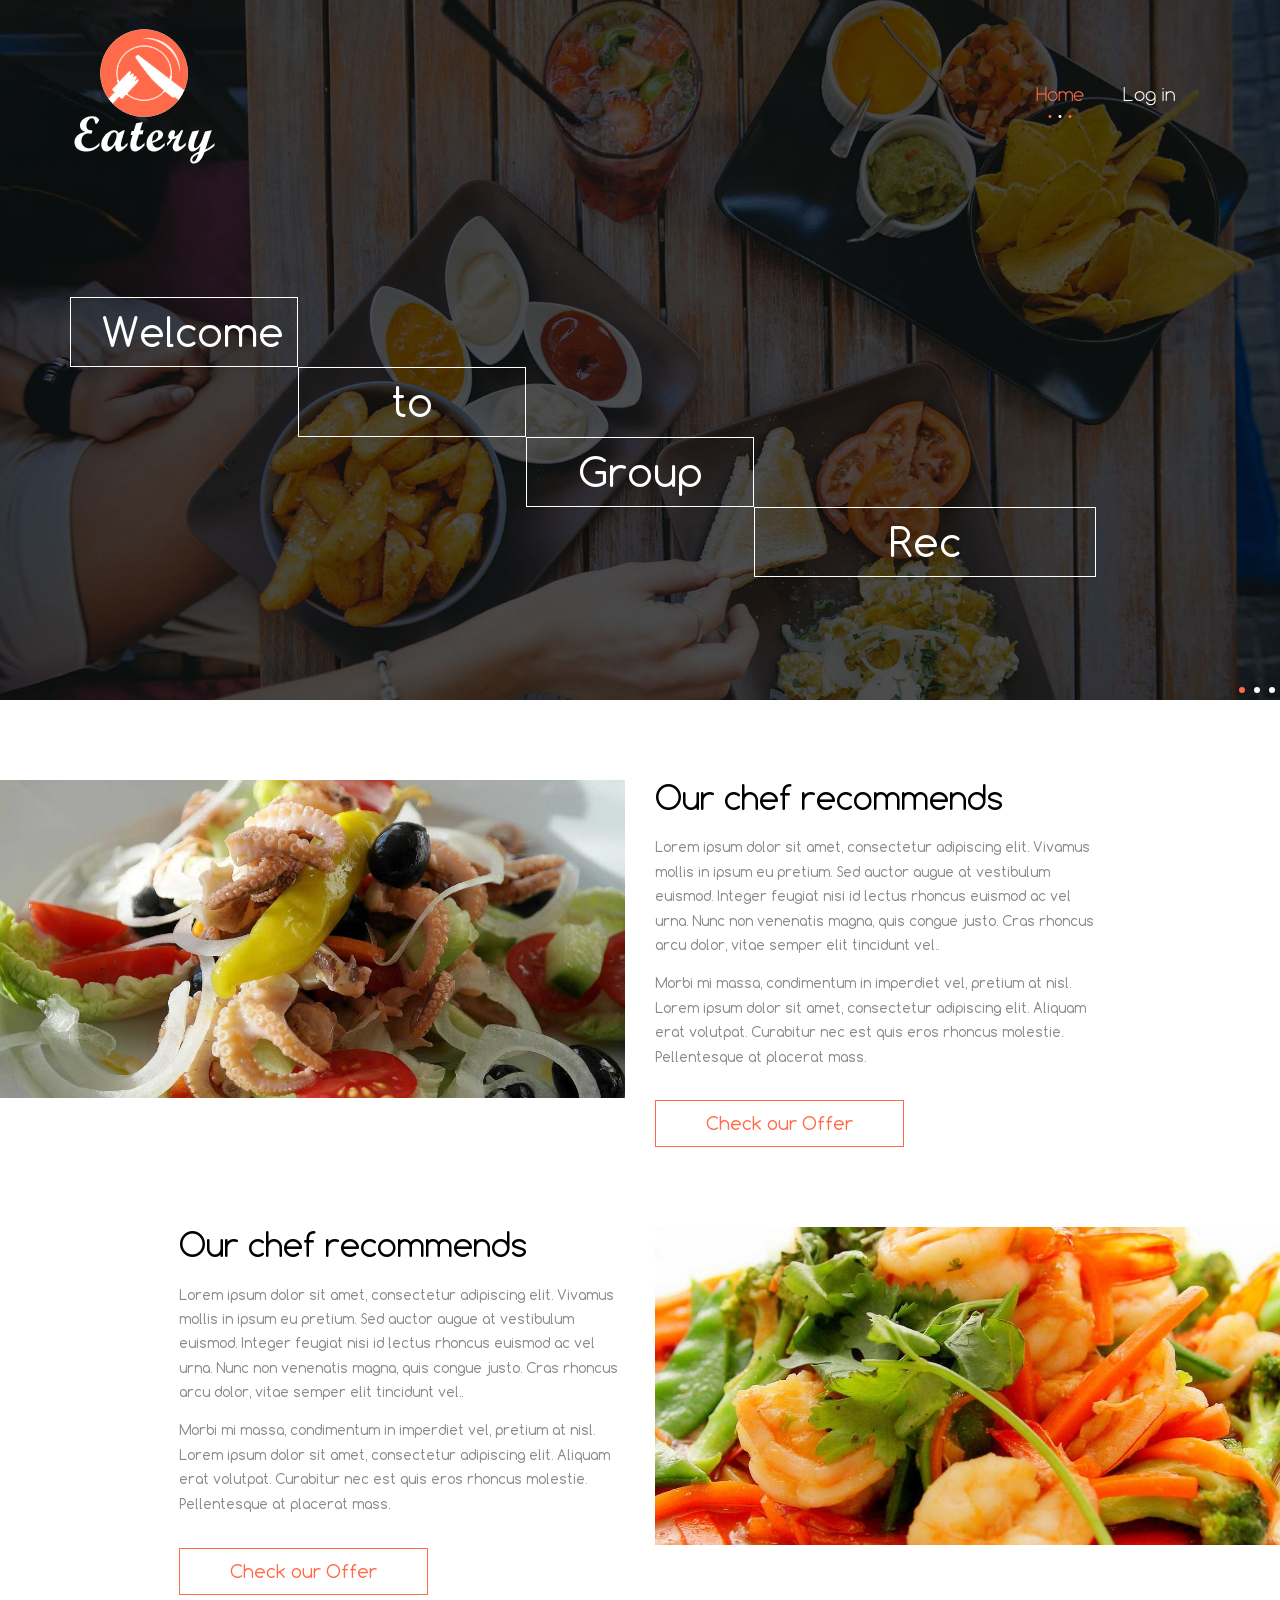
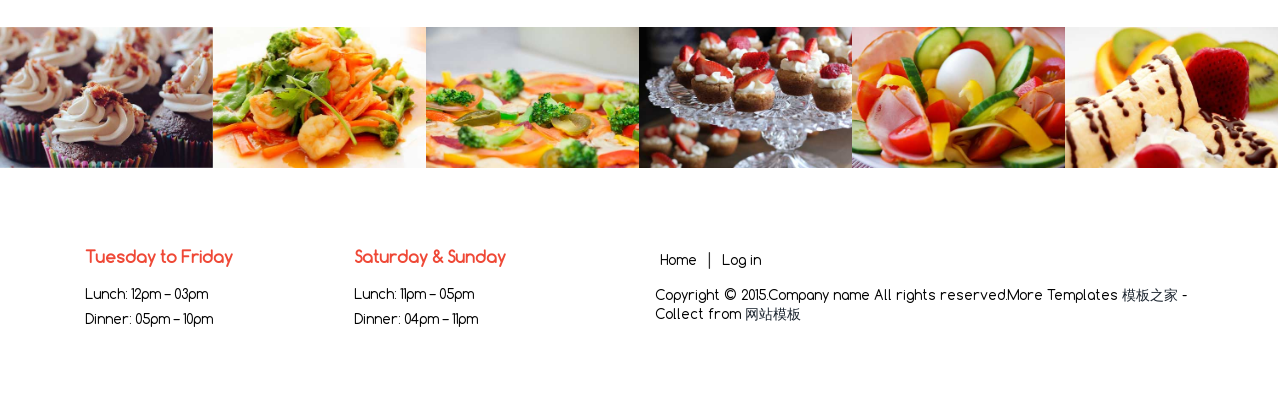
==== groupRec/src/main/webapp/index.html @ 8451a9b4 "1st runnable version of all pages." ====
<!DOCTYPE HTML>
<html>
<head>
<title>Home</title>
<meta name="viewport" content="width=device-width, initial-scale=1">
<meta http-equiv="Content-Type" content="text/html; charset=utf-8" />
<meta name="keywords" content="Eatery Responsive web template, Bootstrap Web Templates, Flat Web Templates, Andriod Compatible web template, 
Smartphone Compatible web template, free webdesigns for Nokia, Samsung, LG, SonyErricsson, Motorola web design" />
<script type="application/x-javascript"> addEventListener("load", function() { setTimeout(hideURLbar, 0); }, false); function hideURLbar(){ window.scrollTo(0,1); } </script>
<link href="css/bootstrap.css" rel='stylesheet' type='text/css' />
<!-- jQuery (necessary for Bootstrap's JavaScript plugins) -->
<script src="js/jquery.min.js"></script>
<!-- Custom Theme files -->
<link href="css/style.css" rel='stylesheet' type='text/css' />
<!-- Custom Theme files -->
</head>
<body>
<!--banner-->
	<div class="banner">
		<!--header-->
		<div class="headder">
			<div class="container">				
				<nav class="navbar navbar-default">
					<div class="container-fluid">
					<!-- Brand and toggle get grouped for better mobile display -->
						<div class="navbar-header">
							<button type="button" class="navbar-toggle collapsed" data-toggle="collapse" data-target="#bs-example-navbar-collapse-1">
								<span class="sr-only">Toggle navigation</span>
								<span class="icon-bar"></span>
								<span class="icon-bar"></span>
								<span class="icon-bar"></span>
							</button>
							<a class="navbar-brand" href="index.html"> <img src="images/logo.png" alt=""/> </a>
						</div>
						<!-- Collect the nav links, forms, and other content for toggling -->
						<div class="collapse navbar-collapse" id="bs-example-navbar-collapse-1">
							<ul class="nav navbar-nav navbar-right">
								<li><a href="index.html" class="active">Home</a></li>
                                <li><a href="login.html">Log in</a></li>
                                <!--
								<li><a href="about.html">About us</a></li>
								<li><a href="services.html">Services</a></li>
								<li><a href="typography.html">Gallery</a></li>
								<li><a href="contact.html">Contact</a></li>
								-->
							</ul>	
						</div>	
						<div class="clearfix"> </div>
					</div>	
				</nav>				
			</div>	
		</div>	
		<!--//header-->
		<!-- banner-text Slider starts Here -->
	   <script src="js/responsiveslides.min.js"></script>
		<script>
			// You can also use "$(window).load(function() {"
				$(function () {
				// Slideshow 3
					$("#slider3").responsiveSlides({
					auto: true,
					pager:true,
					nav:false,
					speed: 500,
					namespace: "callbacks",
					before: function () {
					$('.events').append("<li>before event fired.</li>");
					},
					after: function () {
						$('.events').append("<li>after event fired.</li>");
					}
				});	
			});
		</script>
		<!--//End-slider-script -->
		<div class="banner-title">
		  <div  id="top" class="callbacks_container">
		    <div class="container">
		  	<ul class="rslides" id="slider3">
		  	 <li>
		  	  <div class="slide_text">
			   <h3 class="head_1">Welcome</h3>
			   <h3 class="head_2">to</h3>
			   <h3 class="head_3">Group</h3>
			   <h3 class="head_4">Rec</h3>
			  </div>
			 </li>
			 <li>
		  	  <div class="slide_text">
			    <h1>Recommend</h1>
			    <a class="hvr-bounce-to-top btn_1" href="login.html">Click now</a>
			  </div>
			 </li>
			 <li>
		  	   <div class="slide_text">
			    <h1>In Group</h1>
			    <a class="hvr-bounce-to-top btn_1" href="login.html">Click now</a>
			  </div>
			 </li>
			</ul>
		  </div>
		</div>
	</div>
  </div>
<!--//banner-->
<div class="copyrights">Collect from <a href="http://www.cssmoban.com/" >企业网站模板</a></div>
<div class="grid_1">
	<div class="col-md-6 image-container1">
       <img src="images/pic1.jpg" class="img-responsive" alt=""/>
    </div>
    <div class="col-md-6 content-wrap1">
        <h2>Our chef recommends</h2>
		<p>Lorem ipsum dolor sit amet, consectetur adipiscing elit. Vivamus mollis in ipsum eu pretium. Sed auctor augue at vestibulum euismod. Integer feugiat nisi id lectus rhoncus euismod ac vel urna. Nunc non venenatis magna, quis congue justo. Cras rhoncus arcu dolor, vitae semper elit tincidunt vel..</p>
		<p>Morbi mi massa, condimentum in imperdiet vel, pretium at nisl. Lorem ipsum dolor sit amet, consectetur adipiscing elit. Aliquam erat volutpat. Curabitur nec est quis eros rhoncus molestie. Pellentesque at placerat mass.</p>
		<a class="hvr-bounce-to-top" href="#">Check our Offer</a>
    </div><!-- /.col-md-6 -->
    <div class="clearfix"> </div>
</div>		
<div class="grid_2">
	<div class="col-md-6 content-wrap">
        <h2>Our chef recommends</h2>
		<p>Lorem ipsum dolor sit amet, consectetur adipiscing elit. Vivamus mollis in ipsum eu pretium. Sed auctor augue at vestibulum euismod. Integer feugiat nisi id lectus rhoncus euismod ac vel urna. Nunc non venenatis magna, quis congue justo. Cras rhoncus arcu dolor, vitae semper elit tincidunt vel..</p>
		<p>Morbi mi massa, condimentum in imperdiet vel, pretium at nisl. Lorem ipsum dolor sit amet, consectetur adipiscing elit. Aliquam erat volutpat. Curabitur nec est quis eros rhoncus molestie. Pellentesque at placerat mass.</p>
		<a class="hvr-bounce-to-top" href="#">Check our Offer</a>
    </div><!-- /.col-md-6 -->
    <div class="col-md-6 image-container">
       <img src="images/pic8.jpg" class="img-responsive" alt=""/>
    </div>
    <div class="clearfix"> </div>
</div>	
<div id="owl-demo3" class="owl-carousel owl-carousel2">
    <div class="item">
    	<img class="lazyOwl" data-src="images/pic4.jpg" alt="Lazy Owl Image">
    	  <a href="images/pic4.jpg" class="swipebox"  title="Image Title"><div class="portfolio_head">
           <h3><img src="images/link.png" alt=""/></h3>
          </div></a>
    </div>
     <div class="item">
    	<img class="lazyOwl" data-src="images/pic3.jpg" alt="Lazy Owl Image">
    	  <a href="images/pic3.jpg" class="swipebox"  title="Image Title"><div class="portfolio_head">
           <h3><img src="images/link.png" alt=""/></h3>
          </div></a>
    </div>
     <div class="item">
    	<img class="lazyOwl" data-src="images/pic2.jpg" alt="Lazy Owl Image">
    	 <a href="images/pic2.jpg" class="swipebox"  title="Image Title"><div class="portfolio_head">
           <h3><img src="images/link.png" alt=""/></h3>
          </div></a>
    </div>
     <div class="item">
    	<img class="lazyOwl" data-src="images/pic5.jpg" alt="Lazy Owl Image">
    	  <a href="images/pic5.jpg" class="swipebox"  title="Image Title"><div class="portfolio_head">
           <h3><img src="images/link.png" alt=""/></h3>
          </div></a>
    </div>
     <div class="item">
    	<img class="lazyOwl" data-src="images/pic6.jpg" alt="Lazy Owl Image">
    	  <a href="images/pic6.jpg" class="swipebox"  title="Image Title"><div class="portfolio_head">
           <h3><img src="images/link.png" alt=""/></h3>
          </div></a>
    </div>
     <div class="item">
    	<img class="lazyOwl" data-src="images/pic7.jpg" alt="Lazy Owl Image">
    	 <a href="images/pic7.jpg" class="swipebox"  title="Image Title"><div class="portfolio_head">
           <h3><img src="images/link.png" alt=""/></h3>
          </div></a>
    </div>
    <div class="clearfix"> </div>
</div>
<div class="footer">
	<div class="container">
	    <div class="col-md-6 col_2">
		  <ul><li><h5>Tuesday to Friday</h5><p>Lunch: <span>12pm – 03pm</span></p><p>Dinner: <span>05pm – 10pm</span></p></li>
		    <li><h5>Saturday &amp; Sunday</h5><p>Lunch: <span>11pm – 05pm</span></p><p>Dinner: <span>04pm – 11pm</span></p></li>
		  </ul>
		</div>
		<div class="col-md-6 col_3">
		  <div class="col_3">
		  <ul class="menu">
            <li><a href="#">Home</a></li> |
            <li><a href="#">Log in</a></li>
		  </ul>
		   <p>Copyright &copy; 2015.Company name All rights reserved.More Templates <a href="http://www.cssmoban.com/" target="_blank" title="模板之家">模板之家</a> - Collect from <a href="http://www.cssmoban.com/" title="网站模板" target="_blank">网站模板</a></p>
		  </div>
		</div>
		<div class="clearfix"> </div>
	</div>
</div>
<script src="js/bootstrap.min.js"></script>
<!------ Light Box ------>
<link rel="stylesheet" href="css/swipebox.css">
<script src="js/jquery.swipebox.min.js"></script> 
    <script type="text/javascript">
		jQuery(function($) {
			$(".swipebox").swipebox();
		});
	</script>
<!------ Eng Light Box ------>	   
<!-- Prettify -->
<link href="css/owl.carousel.css" rel="stylesheet">
<script src="js/owl.carousel.js"></script>
	<script>
		$(document).ready(function() {
		$("#owl-demo3").owlCarousel({
			items : 6,
			lazyLoad : true,
			autoPlay : true,
			navigation: false,
			pagination: false,
		 });
		});
	</script>
</body>
</html>
---- groupRec/src/main/webapp/css/style.css ----
h4, h5, h6,
h1, h2, h3 {margin-top: 0;}
ul, ol {margin: 0;}
p {margin: 0;}
@font-face {
    font-family: 'Comfortaa-Light';
    src:url(../fonts/Comfortaa-Light.ttf) format('truetype');
}
@font-face {
    font-family: 'Comfortaa-Regular';
    src:url(../fonts/Comfortaa-Regular.ttf) format('truetype');
}
html, body{
   font-family: 'Comfortaa-Regular', sans-serif;
   font-size: 100%;
   background:#fff; 
}
body a{
	transition:0.5s all;
	-webkit-transition:0.5s all;
	-moz-transition:0.5s all;
	-o-transition:0.5s all;
	-ms-transition:0.5s all;
}
/*--banner--*/
.banner{
	min-height: 700px;
	background:url(../images/banner1.jpg)no-repeat center top;
	background-size:cover;
	-webkit-background-size:cover;
	-moz-background-size:cover;
	-o-background-size:cover;
}
nav.navbar.navbar-default {
  background:none;
  border: none;
  padding:1.5em 0 0;
  margin: 0;
  font-family: 'Comfortaa-Light', sans-serif;
}
ul.nav.navbar-nav {
  margin:60px 0 0;
}
a.navbar-brand {
  padding: 0;
  line-height: 1.6em;
  height: inherit;
}
.navbar-nav li {
  margin: 0 1.2em;
}
.copyrights{
	text-indent:-9999px;
	height:0;
	line-height:0;
	font-size:0;
	overflow:hidden;
}
.navbar-nav li a {
  color: #fff !important;
  font-size: 1.1em;
  padding: 0;
}
.navbar-nav li a:hover,.navbar-nav li a.active{
   color:#ff6b4a !important;
   background: none;
}
.navbar-nav a {
	-webkit-transition: color 0.3s;
	-moz-transition: color 0.3s;
	transition: color 0.3s;
}
.navbar-nav a::before {
  position: absolute;
  top: 65%;
  left: 50%;
  color: transparent;
  content: '.';
  text-shadow: 0 0 transparent;
  font-size: 1.7em;
  -webkit-transition: text-shadow 0.3s, color 0.3s;
  -moz-transition: text-shadow 0.3s, color 0.3s;
  transition: text-shadow 0.3s, color 0.3s;
  -webkit-transform: translateX(-50%);
  -moz-transform: translateX(-50%);
  transform: translateX(-50%);
  pointer-events: none;
}
.navbar-nav a:hover::before,
.navbar-nav a:focus::before ,.navbar-nav  a.active::before{
	color: #fff;
	text-shadow: 10px 0 #ff6b4a , -10px 0 #ff6b4a;
}
.navbar-nav a:hover,
.navbar-nav a:focus {
	color: #00a2a5 ;
}
.header-logo.navbar-brand {
  padding: 0;
}
.banner-title {
  position: relative;
}
.banner-title h3 {
  font-size:2.5em;
  color: #fff;
  line-height: 1.3em;
}
.banner-title p {
  font-size: 1.2em;
  color:  #fff;
  margin-top: 2em;
}
/*------------------ Slider Part starts Here----------*/
#slider3,#slider4 {
  box-shadow: none;
  -moz-box-shadow: none;
  -webkit-box-shadow: none;
  margin: 0 auto;
}
.rslides_tabs {
  list-style: none;
  padding: 0;
  background: rgba(0,0,0,.25);
  box-shadow: 0 0 1px rgba(255,255,255,.3), inset 0 0 5px rgba(0,0,0,1.0);
  -moz-box-shadow: 0 0 1px rgba(255,255,255,.3), inset 0 0 5px rgba(0,0,0,1.0);
  -webkit-box-shadow: 0 0 1px rgba(255,255,255,.3), inset 0 0 5px rgba(0,0,0,1.0);
  font-size: 18px;
  list-style: none;
  margin: 0 auto 50px;
  max-width: 540px;
  padding: 10px 0;
  text-align: center;
  width: 100%;
}
.rslides_tabs li {
  display: inline;
  float: none;
  margin-right: 1px;
}
.rslides_tabs a {
  width: auto;
  line-height: 20px;
  padding: 9px 20px;
  height: auto;
  background: transparent;
  display: inline;
}
.rslides_tabs li:first-child {
  margin-left: 0;
}
.rslides_tabs .rslides_here a {
  background: rgba(255,255,255,.1);
  color: #fff;
  font-weight: bold;
}
.events {
  list-style: none;
}
.banner-title .callbacks_container {
  text-align: center;
  padding:8em 2em 0;
  display: inline-block;
  width:100%;
}
.slide_text {
  min-height: 300px;
}
h3.head_1{
	border:1px solid #fff;
	padding:8px 30px;
	margin:0px 445px 0 0;
	width:20%;
	color:#fff;
}
h3.head_2{
  border: 1px solid #fff;
  padding:8px 30px;
  width: 20%;
  margin: auto auto auto 228px;
  color:#fff;
}
h3.head_3{
  border: 1px solid #fff;
  padding:8px 30px;
  width: 20%;
  margin: auto auto auto 456px;
  color:#fff;
}
h3.head_4{
  border: 1px solid #fff;
  padding:8px 30px;
  width: 30%;
  margin: auto auto auto 684px;
  color:#fff;
}
.callbacks {
  position: relative;
  list-style: none;
  overflow: hidden;
  width: 100%;
  padding: 0;
  margin: 0;
}
.callbacks li {
  position: absolute;
  width: 100%;
  left: 0;
  top: 0;
}
.callbacks img {
  position: relative;
  z-index: 1;
  height: auto;
  border: 0;
}
.callbacks_nav {
  	position: absolute;
  -webkit-tap-highlight-color: rgba(0,0,0,0);
  top: 41%;
  left: 10%;
  z-index: 3;
  text-indent: -9999px;
  overflow: hidden;
  text-decoration: none;
  height: 51px;
  width: 22px;
  background: transparent url("../images/icons.png") no-repeat 0px -4px;
}
.callbacks_nav:active {
  opacity: 1.0;
}
.callbacks_nav.next {
  left: auto;
  right: 10%;
  background: url(../images/icons.png)no-repeat -41px -4px;
}
.rslides {
  position: relative;
  list-style: none;
  overflow: hidden;
  width: 100%;
  padding: 0;
  margin: 0;
}
.rslides li {
  -webkit-backface-visibility: hidden;
  position: absolute;
  display: none;
  width: 100%;
  left: 0;
  top: 0;
}
.rslides li{
  position: relative;
  display: block;
  float: left;
}
.rslides img {
  height: auto;
  border: 0;
  width:100%;
}
.callbacks_tabs {
  list-style: none;
  position: absolute;
  bottom:-90px;
  z-index: 111;
  right:5px;
  padding: 0;
  margin: 0;
}
ul.rslides h1{
  color:#fff;
  font-size:180px;
  line-height:150px;
}
a.hvr-bounce-to-top.btn_1{
	border:1px solid #fff;
	color:#fff;
}
.callbacks_tabs li{
	display: inline-block;
	margin:0;
}
@media screen and (max-width: 600px){
  .callbacks_nav {
    top: 47%;
    }
}
/*----*/
.callbacks_tabs a{
 visibility: hidden;
}
.callbacks_tabs a:after {
  content: "\f111";
  font-size: 0;
  font-family: FontAwesome;
  visibility: visible;
  display: block;
  height:6px;
  width:6px;
  display: inline-block;
  background: #FCFAFA;
  border-radius:10px;
}
.callbacks_here a:after{
	background:#ff6b4a;
}
/*--//slider end here--*/
/*-- content --*/
.grid_1{
	padding:5em 0;
}
.content-wrap{
	padding-left:14%;
}
.content-wrap1{
	padding-right:14%;
}
.image-container{
	padding-right:0;
}
.image-container1{
	padding-left:0;
}
.content-wrap h2, .content-wrap1 h2{
  color: #000;
  font-size: 2.5em;
  margin-bottom: 20px;
}
.content-wrap p, .content-wrap1 p{
  color:#888;
  font-size:0.85em;
  line-height:1.8em;
  margin-bottom: 1em;
}
.hvr-bounce-to-top {
  display: inline-block;
  vertical-align: middle;
  -webkit-transform: translateZ(0);
  transform: translateZ(0);
  box-shadow: 0 0 1px rgba(0, 0, 0, 0);
  -webkit-backface-visibility: hidden;
  backface-visibility: hidden;
  -moz-osx-font-smoothing: grayscale;
  position: relative;
  -webkit-transition-property: color;
  transition-property: color;
  -webkit-transition-duration: 0.5s;
  transition-duration: 0.5s;
  font-size: 1.1em;
  color:#ff6b4a;
  border:1px solid #ff6b4a;
  padding:10px 50px;
  margin: 1em 0 0 0;
}
.hvr-bounce-to-top:before {
  content: "";
  position: absolute;
  z-index: -1;
  top: 0;
  left: 0;
  right: 0;
  bottom: 0;
  background: #ff6b4a;
  -webkit-transform: scaleY(0);
  transform: scaleY(0);
  -webkit-transform-origin: 50% 100%;
  transform-origin: 50% 100%;
  -webkit-transition-property: transform;
  transition-property: transform;
  -webkit-transition-duration: 0.5s;
  transition-duration: 0.5s;
  -webkit-transition-timing-function: ease-out;
  transition-timing-function: ease-out;
  color:#fff;
}
.hvr-bounce-to-top:hover:before, .hvr-bounce-to-top:focus:before, .hvr-bounce-to-top:active:before {
  -webkit-transform: scaleY(1);
  transform: scaleY(1);
  -webkit-transition-timing-function: cubic-bezier(0.52, 1.64, 0.37, 0.66);
  transition-timing-function: cubic-bezier(0.52, 1.64, 0.37, 0.66);
}
a.hvr-bounce-to-top:hover{
	color:#fff;
	text-decoration:none;
}
.item img{
	position:relative;
}
.portfolio_head{
	margin: 0;
	position: absolute;
	top: 0;
	width: 100%;
	height: 100%;
	padding:6em 3em;
	background:rgba(255, 107, 74, 0.81);
	display: none;
}
.item:hover .portfolio_head{
	display:block;
}
.portfolio_head h3 {
  text-align:center;
  margin: -1.5em 0 0 0;
}
.portfolio_head h3 img{
	display:inline-block;
}
/*-- menu --*/
.menu{
  position: relative;
  padding:5em 0;
}
.col_1{
  text-align:center;
}
.image-right-top {
  position: absolute;
  left:-6%;
  top:23%;
  display: block;
}
span.icon_2{
  position: relative;
  display: inline-block;
  width: 48px;
  height: 48px;
  line-height:30px;
  padding: 4px;
  font-size: 20px;
  color: #ffffff;
  background:#ff6b4a;
  border: 5px solid #ffffff;
  box-shadow: 0px 0px 2px 0px rgba(0,0,0,0.50);
  -webkit-box-shadow: 0px 0px 2px 0px rgba(0,0,0,0.50);
  -moz-box-shadow: 0px 0px 2px 0px rgba(0,0,0,0.50);
  -ms-box-shadow: 0px 0px 2px 0px rgba(0,0,0,0.50);
  -o-box-shadow: 0px 0px 2px 0px rgba(0,0,0,0.50);
   border-radius: 30px;
   -webkit-border-radius: 30px;
   -moz-border-radius: 30px;
   -o-border-radius: 30px;
}
.col_1 h3 {
  color: #ef4836;
  text-transform: uppercase;
  font-size:16px;
  font-weight: 700;
  margin: 1em 0 2em;
}
.col_1 h4 {
  font-size: 14px;
  color: #010101;
  font-weight: 700;
  
  margin-bottom: 20px;
}
.col_1 p {
  margin-bottom: 20px;
  color: #555;
  font-size:0.85em;
}
.col_1 h5 {
  margin-bottom: 20px;
  color: #ef4836;
  font-size: 14px;
  margin-bottom: 30px;
  font-weight:700;
}
/*-- footer --*/
.footer{
  padding:5em 0;
}
.col_2 h5{
	margin-bottom:1em;
}
.col_2 h5{
	color:#ef4836;
	font-size:1em;
	font-weight:700;
}
.col_2 p{
	color:#000;
	font-size:0.85em;
	line-height:1.8em;
}
.col_2 ul{
	padding:0;
	margin:0;
	list-style:none;
}
.col_2 ul li{
	display:inline-block;
	width: 49%;
} 
.col_3{
	float:right;
}
ul.menu{
	padding:0;
	margin:0;
	list-style:none;
}
ul.menu li{
	display:inline-block;
}
ul.menu li a{
  color:#000;
  font-size:0.85em;
  margin:0 5px;
}
.col_3 p{
	color:#000;
	font-size:0.85em;
	margin:1em 0 0 0;
}
/* --about --*/
.about_banner{
  min-height:200px;
  background: url(../images/banner1.jpg)no-repeat center top;
  background-size: cover;
  -webkit-background-size: cover;
  -moz-background-size: cover;
  -o-background-size: cover;
}
.about_top{
	padding:5em 0;
}
.about_top h1, .about_middle h2, .testimonial h3{
  text-align: center;
  font-size: 3em;
  color: #000;
  margin-bottom: 1em;
}
.list.custom-list ul {
  margin: 0;
  padding: 0;
  list-style: none;
}
.list.custom-list ul li:first-child {
  margin: 0;
}
.list.custom-list ul li {
  width: 100%;
  overflow: hidden;
  margin: 30px 0 0 0;
  padding: 0;
  list-style: none;
}
.item_content{
	overflow:hidden;
}
.dropcap {
  display: block;
  float: left;
  color: #ff6b4a;
  font-size: 50px;
  margin-right: 0.5em;
}
.list.custom-list ul li h5 {
  font-size:1em;
  text-transform: uppercase;
  font-weight: 300;
  margin-top: 1em;
}
.list.custom-list ul li h5 a{
	color:#000;
}
.list.custom-list ul li p {
  display: block;
  font-style: normal;
  font-size:13px;
  line-height: 1.8em;
  color: #888;
  font-weight: 300;
}
p.m_1{
	margin:1em 0 0 0;
}
.box_1{
  background: url(../images/about.jpg) center top no-repeat;
  min-height:236px;
  text-align: center;
  background-size:cover;
  -webkit-background-size:cover;
  -moz-background-size:cover;
  -o-background-size:cover;
}
.about_middle h3{
  margin-bottom:1em;
  font-size:1.1em;
}
.about_middle h3 a{
  color:#000;
}
.about_middle h3 a:hover{
  text-decoration:none;
  color: #ff6b4a;
}
.about_middle p{
  color:#888;
  font-size:0.8125em;
  line-height:1.8em;
}
.about_middle{
  padding: 5em 0 0 0;
}
/*-- testimonail --*/
.testimonial{
	background:#ff6b4a;
	padding:5em 0;
}
.testi-item blockquote {
  display: block;
  margin: 0;
  padding: 0 0 0 40px;
  border: none;
  background: url(../images/blockquote.png) left 5px no-repeat;
}
.testi-item blockquote > a {
  font-size:13px;
  color: #fff;
  text-decoration: none;
  overflow: hidden;
  vertical-align: top;
}
.testi-item blockquote > a:hover {
  color:#FFD4CA;
}
.testi-item .testi-meta {
  font-size: 1em;
}
.testi-item .testi-meta .user {
  font-size: 15px;
  line-height: 20px;
  font-style: normal;
  background: transparent;
  text-transform: capitalize;
  font-weight: 500;
  color: #fff;
  display: block;
  margin: 1em 0 0 0;
}
.testi-item .testi-meta .testi-url {
  font-size: 13px;
  line-height: 20px;
  font-style: normal;
  background: transparent;
  text-transform: none;
  font-weight: 300;
  color: #fff;
  margin-top:5px;
  display: block;
}
.testi-item .testi-meta .testi-url:hover {
  color:#FFD4CA;
  text-decoration:none;
}
small.testi-meta:before {
  display: none;
}
.testimonial h3{
	color:#fff;
}
/*-- services --*/
.service_grid_1 h4{
  font-size: 1em;
  text-transform: uppercase;
  font-weight: 300;
}
.service_grid_1 p{
  color: #888;
  font-size: 0.8125em;
  line-height: 1.8em;
}
.txt_1{
	margin-bottom:2em;
}
.txt_2{
    margin-top:2em;
 	margin-bottom:2em;
 }
.box_3{
  background: url(../images/3.jpg) center top no-repeat;
  min-height:500px;
  text-align: center;
  background-size:cover;
  -webkit-background-size:cover;
  -moz-background-size:cover;
  -o-background-size:cover;
}
/* -- typography --*/
.form-control1, .form-control_2.input-sm {
  border: 1px solid #e0e0e0;
  padding: 5px 8px;
  color: #616161;
  background: #fff;
  box-shadow: none !important;
  width: 100%;
  font-size: 0.85em;
  font-weight: 300;
  height: 40px;
  border-radius: 0;
  -webkit-appearance: none;
}
/*-- contact --*/
.map iframe{
	border:none;
	width:100%;
	min-height:350px;
}
.contact-grid input[type="text"],.contact-grid select,.contact-grid input[type="password"],.contact-grid textarea{
	width: 100%;
    padding: 1em;
    margin: 1em 0;
    background: #fff;
    outline: none;
    border: 1px solid #DADADA;
    -webkit-appearance: none;
}
.contact-grid input[type="checkbox"]{
	width: 1em;
    padding: 1em;
    margin: 2em 0;
    background: #fff;
    outline: none;
    border: 2px solid #DADADA;
    -webkit-appearance: none;
}
.contact-grid textarea{
	resize:none;
}
.send input[type="submit"], .send input[type="button"]{
    font-size: 1.5em;
	background:#ff6b4a;
	padding: 0.6em 2em;
	text-align: center;
	color: #fff;
	border: none;
	outline:none;
	-webkit-appearance: none;
}
.send input[type="submit"]:hover{
	background:#555;
}
.contact-grid h3, .contact-in h3{
  font-size: 2em;
  color: #000;
  margin-bottom: 1em;
}
p.sed-para{
   font-size: 1.1em;
   padding:0em 0 0.6em;
   color:#ff6b4a;
   font-weight: 300;
}
p.para1{
   color: #888;
   font-size: 0.8125em;
   line-height: 1.8em;
   font-weight: 300;
}
.address-more,.address-left{
	float:left;
	width:40%;
}
.address-more p, .address-left p{
    color: #888;
    font-size: 0.85em;
    line-height: 1.8em;
}
.more-address{
	padding: 3em 0;
}
p.your-para {
  color: #9A9898;
  margin: 0;
  font-size: 13px;
}
/* --responsive design --*/
@media(max-width:1366px){
.grid_2 {
  margin-bottom: 2em;
}	
}
@media(max-width:1280px){
ul.rslides h1 {
  font-size: 150px;
  line-height:130px;
}	
.content-wrap h2, .content-wrap1 h2 {
  font-size: 2em;
}
.portfolio_head h3 {
  margin: -2em 0 0 0;
}
}
@media(max-width:1220px){
ul.rslides h1 {
  font-size: 130px;
  line-height: 110px;
}
h3.head_1, h3.head_2, h3.head_3, h3.head_4{
  font-size: 30px;
}	
h3.head_2 {
  margin: auto auto auto 188px;
}
h3.head_3 {
  margin: auto auto auto 376px;
}
h3.head_4 {
  width: 25%;
  margin: auto auto auto 564px;
}
}
@media(max-width:1024px){
.banner {
  min-height:500px;
}	
.callbacks_tabs {
  bottom: 10px;
}  
.banner-title .callbacks_container {
  padding: 6em 2em 0;
}
ul.rslides h1 {
  font-size: 110px;
  line-height:110px;
}
.content-wrap1 {
  padding-right:2%;
}
.content-wrap {
  padding-left:2%;
}
.content-wrap p, .content-wrap1 p {
  font-size: 13px;
}
.hvr-bounce-to-top {
  font-size: 0.85em;
  padding: 8px 25px;
  margin: 0;
}
.portfolio_head h3 {
  margin: -1.7em 0 0 0;
}
.image-right-top {
  left: -12%;
}
.about_top h1, .about_middle h2, .testimonial h3 {
  font-size: 2.5em;
}
.list.custom-list ul li h5 {
  font-size: 0.85em;
}
.box_3 {
  min-height: 350px;
}
}
@media(max-width:930px){
h3.head_1, h3.head_2, h3.head_3, h3.head_4 {
  font-size: 19px;
}
h3.head_2 {
  margin: auto auto auto 144px;
}
h3.head_3 {
  margin: auto auto auto 288px;
}
h3.head_4 {
  width: 25%;
  margin: auto auto auto 432px;
}
ul.rslides h1 {
  font-size: 100px;
  line-height: 110px;
}
.content-wrap1 {
  padding-right: 0;
  margin: 2em 0 0 0;
}
.grid_1 {
  padding: 5em 0 3em;
}
.grid_2 {
  margin-bottom: 0;
}
.portfolio_head h3 {
  margin: -20px 0 0 0;
}
.menu {
  padding: 2em 0 1em;
}	
.col_1 {
  margin-bottom: 3em;
}
.col_3 {
  margin: 1em 0 0 0;
}
.footer {
  padding: 3em 0;
}
.map iframe {
  min-height:250px;
}
.navbar-nav li a {
  font-size: 1em;
}
.navbar-nav li {
  margin: 0 0.8em;
}
nav.navbar.navbar-default {
  padding: 1em 0 0;
}
.banner-title .callbacks_container {
  padding: 4em 0em 0;
}
.slide_text {
  min-height: 250px;
}
.grid_1 {
  padding: 3em 0 3em;
}
.col-md-6.contact-in {
  margin: 3em 0 0 0;
}
.contact-grid h3, .contact-in h3 {
  font-size:1.8em;
  margin-bottom: 0.5em;
}
.more-address {
  padding: 2em 0 0;
}
.about_middle {
  padding:3em 0 0 0;
}
.grid_box1 {
  margin-bottom: 5px;
}
.about_top {
  padding: 3em 0 0;
}
.about_top h1, .about_middle h2, .testimonial h3 {
  font-size: 2em;
}
.box_2 {
  margin-bottom: 2em;
}
.testi-item {
  margin-bottom: 2em;
}
.testi-item .testi-meta .user {
  margin: 0.5em 0 0 0;
}
.testimonial {
  padding: 3em 0 2em;
}
.box_3 {
  min-height:250px;
}
.list.custom-list ul {
  margin:0 0 2em;
}
}
@media(max-width:667px){
.navbar-header {
  width: 100%;
  margin: 0 !important;
}
nav.navbar.navbar-default {
  padding: 1em 0 0;
}
.navbar-nav {
  margin: 0;
}
.navbar-nav li{
    margin:0;
}
.navbar-nav li a {
    padding: 1em;
	text-align:center;
}
.navbar-nav a::before {
  font-size: 1.7em;
    top: 42%;
}
#bs-example-navbar-collapse-1 {
  padding: 0;
}
.navbar-default .navbar-toggle:hover, .navbar-default .navbar-toggle:focus {
  background-color: #00a2a5;
}
.navbar-default .navbar-toggle .icon-bar {
  background-color: #fff;
}
ul.rslides h1 {
  font-size: 70px;
  line-height: 100px;
}	
a.navbar-brand img {
  width: 90px;
}
button.navbar-toggle {
  background:#ff6b4a;
  border-color: #FFF;
  margin: .5em 0 1.5em 0;
}
.navbar-nav li {
  margin: 0;
}
div#bs-example-navbar-collapse-1 {
  text-align: center;
}
.navbar-nav li a {
  padding: 1em;
  text-align: center;
}
ul.nav.navbar-nav {
  margin:0;
  background:rgba(255, 107, 74, 0.39);
}
.navbar-default .navbar-toggle:hover, .navbar-default .navbar-toggle:focus {
  background-color: #6E9BCA;
}
.navbar-default .navbar-toggle .icon-bar {
  background-color: #fff;
}
h3.head_1, h3.head_2, h3.head_3, h3.head_4 {
  font-size: 15px;
}
h3.head_2 {
  margin: auto auto auto 119px;
}
h3.head_3 {
  margin: auto auto auto 238px;
}
h3.head_4 {
  width: 25%;
  margin: auto auto auto 356px;
}
ul.rslides h1 {
  font-size: 50px;
  line-height: 50px;
}
.navbar-default .navbar-collapse, .navbar-default .navbar-form {
  border-color: rgba(231, 231, 231, 0);
}
.banner {
  min-height: 300px;
}
.slide_text {
  min-height:100px;
}
.content-wrap h2, .content-wrap1 h2 {
  font-size: 1.6em;
}
.col_1 h4, .col_1 p{
  margin-bottom: 10px;
}
.col_1 h3 {
  margin: 0.6em 0 1em;
}
.about_banner {
  min-height: 115px;
}  
.contact-grid input[type="text"], .contact-grid textarea {
  padding: 10px;
  margin: 10px 0;
}
.send input[type="submit"] {
  font-size: 1.1em;
}
p.sed-para {
  font-size: 1em;
}
.more-address {
  padding: 1em 0 0;
}
.banner-title .callbacks_container {
  padding: 2em 0em 0;
}
.about_top h1, .about_middle h2, .testimonial h3 {
  font-size: 1.6em;
}
}
@media(max-width:568px){
h3.head_1, h3.head_2, h3.head_3, h3.head_4{
  padding: 5px 10px;
}
h3.head_2 {
  margin: auto auto auto 94px;
}
h3.head_3 {
  margin: auto auto auto 188px;
}
h3.head_4 {
  width: 25%;
  margin: auto auto auto 283px;
}
ul.rslides h1 {
  font-size: 35px;
  line-height: 40px;
}
.hvr-bounce-to-top {
  font-size: 13px;
  padding: 5px 10px;
}
.callbacks_tabs {
  bottom: -28px;
}
}  
@media(max-width:480px){
h3.head_1, h3.head_2, h3.head_3, h3.head_4 {
  font-size: 12px;
}
h3.head_2 {
  margin: auto auto auto 76px;
}
h3.head_3 {
  margin: auto auto auto 152px;
}
h3.head_4 {
  width: 25%;
  margin: auto auto auto 228px;
}
ul.rslides h1 {
  font-size: 25px;
  line-height: 30px;
}	
.content-wrap h2, .content-wrap1 h2 {
  font-size: 1.3em;
  margin-bottom: 10px;
}
.grid_1 {
  padding: 2em 0 2em;
}
.content-wrap p, .content-wrap1 p {
  font-size: 12px;
}
.portfolio_head h3 {
  margin:0;
}
.image-right-top {
  left: -25%;
}
.col_1 h3 {
  font-size: 14px;
}  
.banner-title .callbacks_container {
  padding: 1em 0em 0;
}
.banner {
  min-height: 268px;
}
.contact-grid h3, .contact-in h3 {
  font-size: 1.5em;
}
}
@media(max-width:320px){
a.navbar-brand img {
  width: 70px;
}
h3.head_1, h3.head_2, h3.head_3, h3.head_4 {
  padding:3px 5px;
}
h3.head_1 {
  width: 24%;
}
h3.head_2 {
  margin: auto auto auto 66px;
}
h3.head_3 {
  margin: auto auto auto 121px;
}
h3.head_4 {
  width: 30%;
  margin: auto auto auto 176px;
}
.hvr-bounce-to-top {
  font-size: 13px;
  padding: 3px 7px;
}
nav.navbar.navbar-default {
  padding: 5px 0 0;
}
.banner {
  min-height: 229px;
}	
.slide_text {
  min-height:100px;
}
.navbar-toggle {
  padding: 6px 5px;
}
.portfolio_head {
  padding: 4.5em 0em;
}
.image-right-top {
  left: -41%;
}
.col-md-6.col_2, .col_3 {
  padding: 0;
}
.col_2 h5 {
  font-size: 0.85em;
}
.col_2 p {
  font-size: 12px;
}
.col_1 p {
  font-size: 12px;
}
.col_1 h4 {
  font-size: 13px;
}
.menu {
  padding: 2em 0 0em;
}
.map iframe {
  min-height:150px;
}  
ul.menu li a {
  font-size: 12px;
  margin:0;
}
.col_3 p {
  font-size: 12px;
}
.footer {
  padding: 2em 0;
}
.col_3 {
  margin: 8px 0 0 0;
}
.about_top h1, .about_middle h2, .testimonial h3 {
  font-size: 1.2em;
}
.col-md-4.box_7 {
  padding: 0;
}
.list.custom-list ul li h5 {
  font-size: 12px;
}
.list.custom-list ul li p {
  font-size: 12px;
}
.dropcap {
  margin-right: 0.3em;
}
.list.custom-list ul {
  margin: 0 0 1em;
}
.testi-item blockquote > a {
  font-size: 12px;
}
.testimonial {
  padding: 2em 0 1em;
}
.about_middle h3 {
  font-size: 14px;
}  
.navbar-nav li a {
  padding: 0.5em;
}
.navbar-nav li a {
  font-size: 0.85em;
}
.box_2 {
  margin-bottom: 1em;
  padding: 0;
}
.service_grid_1 h4 {
  font-size: 0.85em;
}
.txt_1 {
  margin-bottom: 1em;
}
.box_3, .box_1 {
  min-height: 150px;
}  
.about_banner {
  min-height: 80px;
}
.about_top {
  padding: 2em 0 0;
}
.about_middle {
  padding: 2em 0 0 0;
}
.col-md-6.contact-grid {
  padding: 0;
}
.contact-grid h3, .contact-in h3 {
  font-size: 1.2em;
}
.send input[type="submit"] {
  font-size: 1em;
}
.col-md-6.contact-in {
  margin: 2em 0 0 0;
  padding: 0;
}
p.sed-para {
  font-size: 0.8125em;
}
p.para1, .address-more p, .address-left p {
  font-size: 12px;
}  
.address-more, .address-left {
  width: 50%;
}
.contact-grid input[type="text"], .contact-grid textarea {
  padding: 5px;
  margin: 10px 0;
}
}
---- groupRec/src/main/webapp/css/swipebox.css ----
.swipebox-overflow-hidden {
  overflow: hidden!important;
}

#swipebox-overlay img {
  border: none!important;
}

#swipebox-overlay {
  width: 100%;
  height: 100%;
  position: fixed;
  top: 0;
  left: 0;
  opacity: 0;
  z-index: 9999;
  overflow: hidden;
  display: none;
  -webkit-user-select: none;
  -moz-user-select: none;
  user-select: none;
}

#swipebox-slider {
  height: 100%;
  left: 0;
  top: 0;
  width: 100%;
  white-space: nowrap;
  position: absolute;
}

#swipebox-slider .slide {
  background: url(../images/loader.gif) no-repeat center center;
  height: 100%;
  line-height: 1px;
  text-align: center;
  width: 100%;
  display: inline-block;
}

#swipebox-slider .slide:before {
  content: "";
  display: inline-block;
  height: 50%;
  width: 1px;
  margin-right: -1px;
}

#swipebox-slider .slide img {
  display: inline-block;
  max-height: 100%;
  max-width: 100%;
  width: auto;
  height: auto;
  vertical-align: middle;
}

#swipebox-action, #swipebox-caption {
  position: absolute;
  left: 0;
  z-index: 999;
  height: 50px;
  width: 100%;
}

#swipebox-action {
  bottom: -50px;
}
#swipebox-action.visible-bars {
  bottom: 0;
}

#swipebox-action.force-visible-bars {
  bottom: 0!important;
}

#swipebox-caption {
  top: -50px;
  text-align: center;
}
#swipebox-caption.visible-bars {
  top: 0;
}

#swipebox-caption.force-visible-bars {
  top: 0!important;
}

#swipebox-action #swipebox-prev, #swipebox-action #swipebox-next,
#swipebox-action #swipebox-close {
  background-image: url(../images/icons.png);
  background-repeat: no-repeat;
  border: none!important;
  text-decoration: none!important;
  cursor: pointer;
  position: absolute;
  width: 50px;
  height: 50px;
  top: 0;
}

#swipebox-action #swipebox-close {
  background-position: 15px 12px;
  left: 40px;
}

#swipebox-action #swipebox-prev {
  background-position: -32px 13px;
  right: 100px;
}

#swipebox-action #swipebox-next {
  background-position: -78px 13px;
  right: 40px;
}

#swipebox-action #swipebox-prev.disabled,
#swipebox-action #swipebox-next.disabled {
  filter: progid:DXImageTransform.Microsoft.Alpha(Opacity=30);
  opacity: 0.3;
}

#swipebox-slider.rightSpring {
  -moz-animation: rightSpring 0.3s;
  -webkit-animation: rightSpring 0.3s;
}

#swipebox-slider.leftSpring {
  -moz-animation: leftSpring 0.3s;
  -webkit-animation: leftSpring 0.3s;
}

@-moz-keyframes rightSpring {
  0% {
    margin-left: 0px;
  }

  50% {
    margin-left: -30px;
  }

  100% {
    margin-left: 0px;
  }
}

@-moz-keyframes leftSpring {
  0% {
    margin-left: 0px;
  }

  50% {
    margin-left: 30px;
  }

  100% {
    margin-left: 0px;
  }
}

@-webkit-keyframes rightSpring {
  0% {
    margin-left: 0px;
  }

  50% {
    margin-left: -30px;
  }

  100% {
    margin-left: 0px;
  }
}

@-webkit-keyframes leftSpring {
  0% {
    margin-left: 0px;
  }

  50% {
    margin-left: 30px;
  }

  100% {
    margin-left: 0px;
  }
}

/* Skin 
--------------------------*/
#swipebox-overlay {
  background: #0d0d0d;
}

#swipebox-action, #swipebox-caption {
  text-shadow: 1px 1px 1px black;
  background-color: #0d0d0d;
  background-image: -webkit-gradient(linear, 50% 0%, 50% 100%, color-stop(0%, #0d0d0d), color-stop(100%, #000000));
  background-image: -webkit-linear-gradient(#0d0d0d, #000000);
  background-image: -moz-linear-gradient(#0d0d0d, #000000);
  background-image: -o-linear-gradient(#0d0d0d, #000000);
  background-image: linear-gradient(#0d0d0d, #000000);
  -webkit-box-shadow: 0 1px 1px 1px #212121, inset 0 1px 1px 1px black;
  -moz-box-shadow: 0 1px 1px 1px #212121, inset 0 1px 1px 1px black;
  box-shadow: 0 1px 1px 1px #212121, inset 0 1px 1px 1px black;
  filter: progid:DXImageTransform.Microsoft.Alpha(Opacity=95);
  opacity: 0.95;
}

#swipebox-action {
  -webkit-box-shadow: 0 -1px -1px 1px #212121, inset 0 -1px -1px 1px black;
  -moz-box-shadow: 0 -1px -1px 1px #212121, inset 0 -1px -1px 1px black;
  box-shadow: 0 -1px -1px 1px #212121, inset 0 -1px -1px 1px black;
}

#swipebox-caption {
  color: white!important;
  font-size: 15px;
  line-height: 43px;
  font-family: Helvetica, Arial, sans-serif;
}
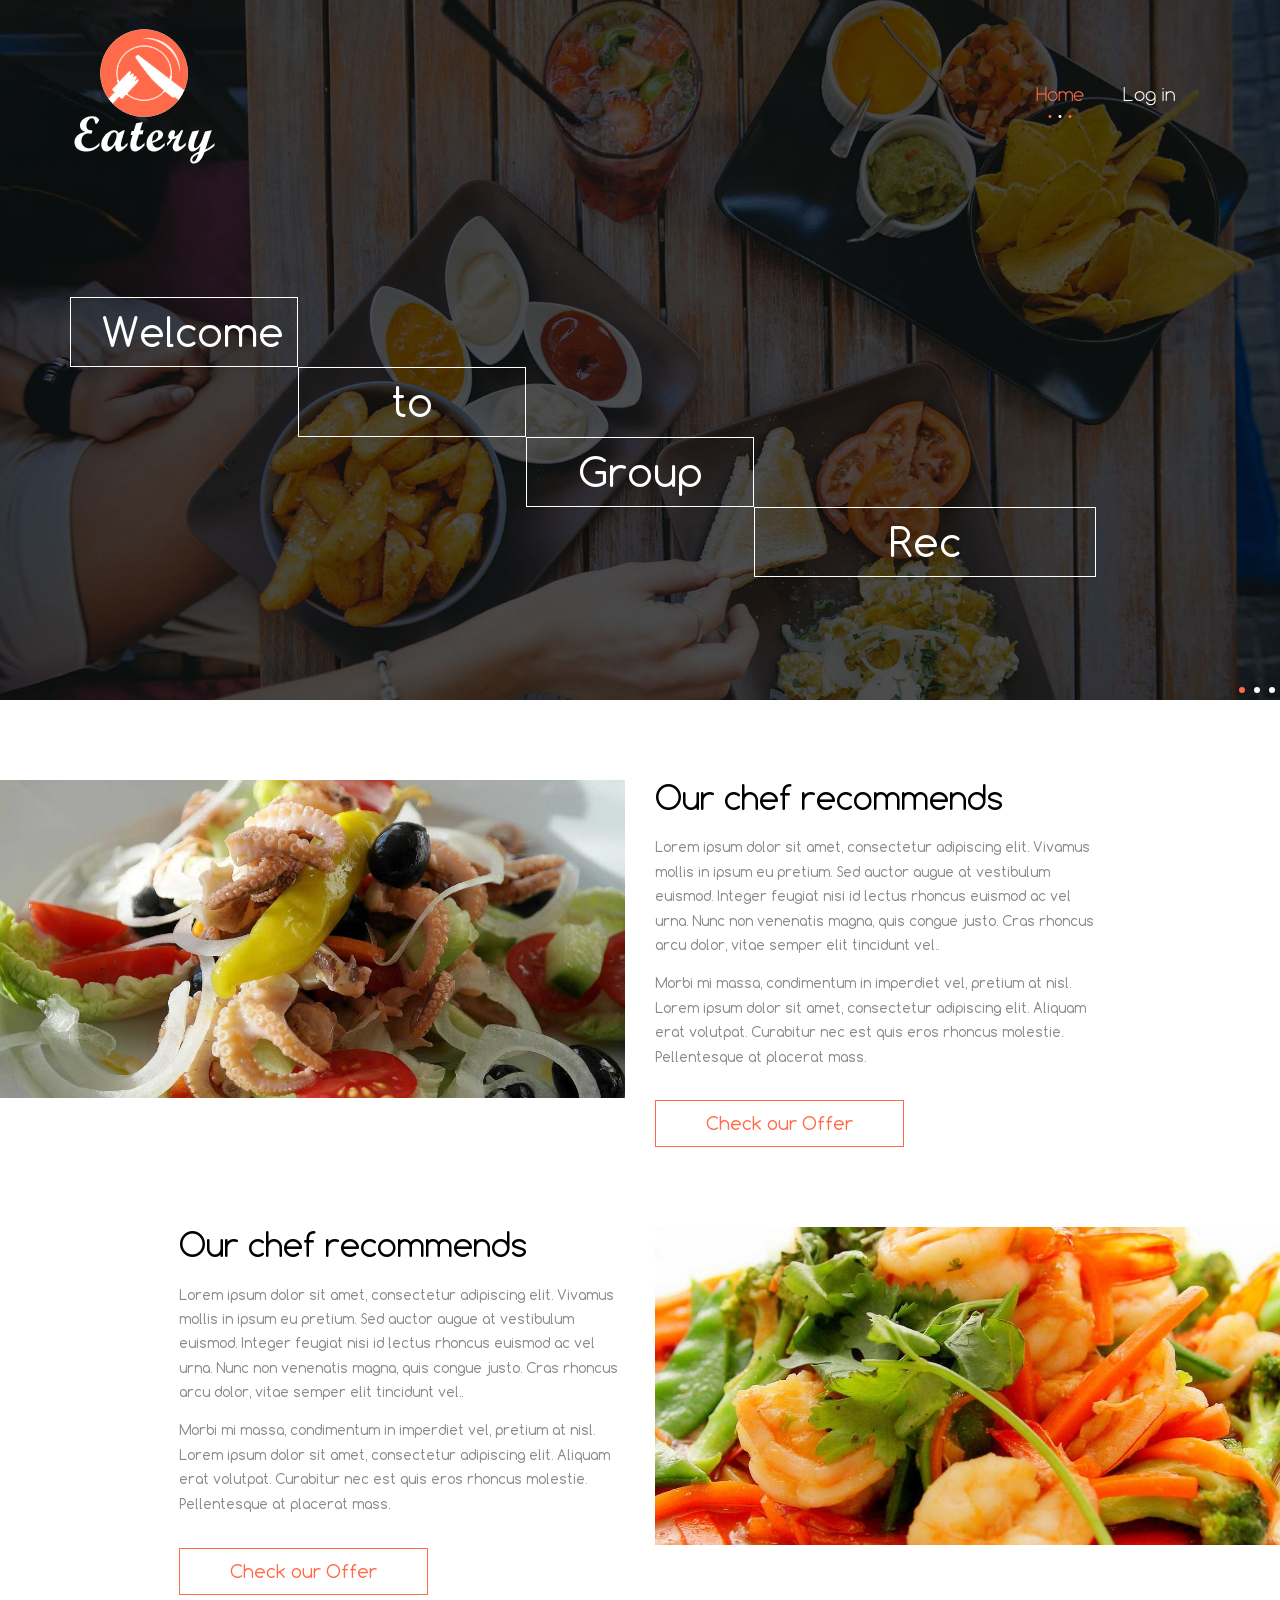
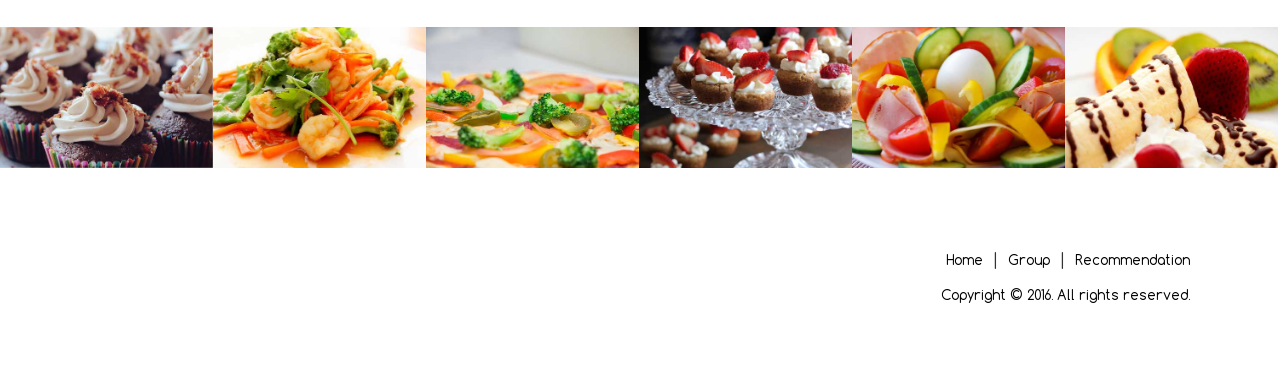
==== commit d0300608: "Update footer." ====
--- a/groupRec/src/main/webapp/index.html
+++ b/groupRec/src/main/webapp/index.html
@@ -169,19 +169,22 @@
 </div>
 <div class="footer">
 	<div class="container">
-	    <div class="col-md-6 col_2">
+		<div class="col-md-6 col_2">
+			<!--
 		  <ul><li><h5>Tuesday to Friday</h5><p>Lunch: <span>12pm – 03pm</span></p><p>Dinner: <span>05pm – 10pm</span></p></li>
 		    <li><h5>Saturday &amp; Sunday</h5><p>Lunch: <span>11pm – 05pm</span></p><p>Dinner: <span>04pm – 11pm</span></p></li>
 		  </ul>
+			-->
 		</div>
 		<div class="col-md-6 col_3">
-		  <div class="col_3">
-		  <ul class="menu">
-            <li><a href="#">Home</a></li> |
-            <li><a href="#">Log in</a></li>
-		  </ul>
-		   <p>Copyright &copy; 2015.Company name All rights reserved.More Templates <a href="http://www.cssmoban.com/" target="_blank" title="模板之家">模板之家</a> - Collect from <a href="http://www.cssmoban.com/" title="网站模板" target="_blank">网站模板</a></p>
-		  </div>
+			<div class="col_3">
+				<ul class="menu">
+					<li><a href="#">Home</a></li> |
+					<li><a href="#">Group</a></li> |
+					<li><a href="#">Recommendation</a></li>
+				</ul>
+				<p>Copyright &copy; 2016. All rights reserved.</p>
+			</div>
 		</div>
 		<div class="clearfix"> </div>
 	</div>
--- a/groupRec/src/main/webapp/css/style.css
+++ b/groupRec/src/main/webapp/css/style.css
@@ -673,15 +673,14 @@
 }
 .service_grid_1 p{
   color: #888;
-  font-size: 0.8125em;
-  line-height: 1.8em;
+  font-size: 1em;
 }
 .txt_1{
 	margin-bottom:2em;
 }
 .txt_2{
-    margin-top:2em;
- 	margin-bottom:2em;
+    margin-top:1em;
+ 	margin-bottom:1em;
  }
 .box_3{
   background: url(../images/3.jpg) center top no-repeat;
@@ -712,16 +711,23 @@
 	width:100%;
 	min-height:350px;
 }
-.contact-grid input[type="text"],.contact-grid select,.contact-grid input[type="password"],.contact-grid textarea{
+.contact-grid input[type="text"], .contact-grid select,.contact-grid input[type="password"],.contact-grid textarea{
 	width: 100%;
     padding: 1em;
-    margin: 1em 0;
     background: #fff;
     outline: none;
     border: 1px solid #DADADA;
     -webkit-appearance: none;
 }
-.contact-grid input[type="checkbox"]{
+.numberInput{
+	width: 100%;
+    padding: 1em;
+    background: #fff;
+    outline: none;
+    border: 1px solid #DADADA;
+    -webkit-appearance: none;
+}
+.contact-grid input[type="checkbox1"]{
 	width: 1em;
     padding: 1em;
     margin: 2em 0;
@@ -777,8 +783,8 @@
 }
 p.your-para {
   color: #9A9898;
-  margin: 0;
-  font-size: 13px;
+  margin: 0.5em;
+  font-size: 20px;
 }
 /* --responsive design --*/
 @media(max-width:1366px){
@@ -1317,4 +1323,4 @@
   padding: 5px;
   margin: 10px 0;
 }
-}+}
